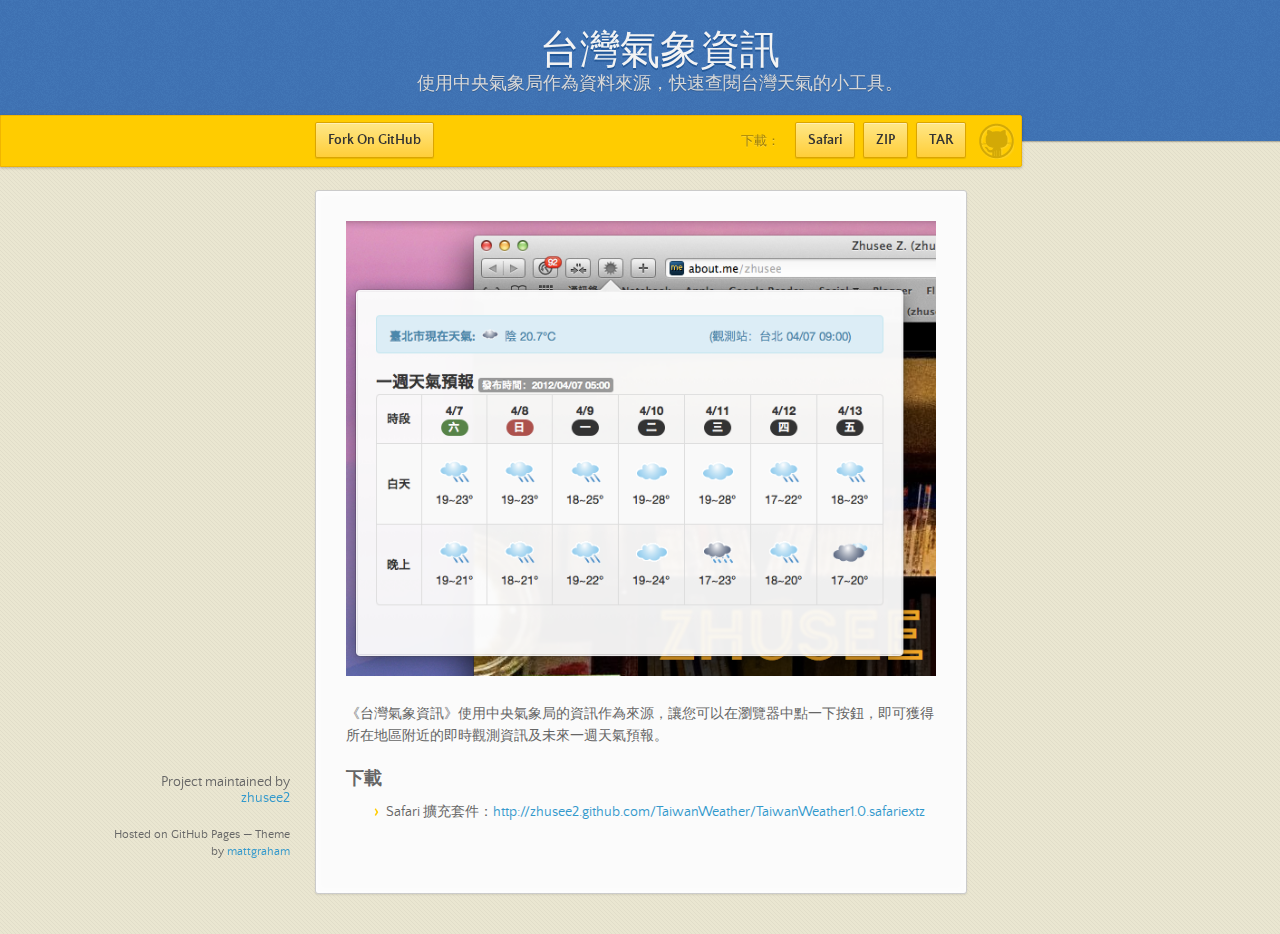
==== index.html @ e043789b "Update for 1.0 release" ====
<!doctype html>
<html>
  <head>
    <meta charset="utf-8">
    <meta http-equiv="X-UA-Compatible" content="chrome=1">
    <title>台灣氣象資訊 by zhusee2</title>
    <link rel="stylesheet" href="stylesheets/styles.css">
    <link rel="stylesheet" href="stylesheets/pygment_trac.css">
    <script src="https://ajax.googleapis.com/ajax/libs/jquery/1.7.1/jquery.min.js"></script>
    <script src="javascripts/main.js"></script>
    <!--[if lt IE 9]>
      <script src="//html5shiv.googlecode.com/svn/trunk/html5.js"></script>
    <![endif]-->
    <meta name="viewport" content="width=device-width, initial-scale=1, user-scalable=no">

  </head>
  <body>

      <header>
        <h1>台灣氣象資訊</h1>
        <p>使用中央氣象局作為資料來源，快速查閱台灣天氣的小工具。</p>
      </header>

      <div id="banner">
        <span id="logo"></span>

        <a href="https://github.com/zhusee2/TaiwanWeather" class="button fork"><strong>Fork On GitHub</strong></a>
        <div class="downloads">
          <span>下載：</span>
          <ul>
            <li><a href="TaiwanWeather1.0.safariextz" class="button">Safari</a></li>
            <li><a href="https://github.com/zhusee2/TaiwanWeather/zipball/master" class="button">ZIP</a></li>
            <li><a href="https://github.com/zhusee2/TaiwanWeather/tarball/master" class="button">TAR</a></li>
          </ul>
        </div>

      </div><!-- end banner -->

    <div class="wrapper">
      <nav>
        <ul></ul>
      </nav>
      <section>
        <p><img src="images/screenshot-popover-1.0.png" alt="Screenshot of Popover in TaiwanWeather"></p>

        <p>《台灣氣象資訊》使用中央氣象局的資訊作為來源，讓您可以在瀏覽器中點一下按鈕，即可獲得所在地區附近的即時觀測資訊及未來一週天氣預報。</p>

        <h3>下載</h3>

        <ul>
        <li>Safari 擴充套件：<a href="TaiwanWeather1.0.safariextz">http://zhusee2.github.com/TaiwanWeather/TaiwanWeather1.0.safariextz</a>
        </li>
        </ul>
      </section>
      <footer>
        <p>Project maintained by <a href="https://github.com/zhusee2">zhusee2</a></p>
        <p><small>Hosted on GitHub Pages &mdash; Theme by <a href="http://twitter.com/#!/michigangraham">mattgraham</a></small></p>
      </footer>
    </div>
    <!--[if !IE]><script>fixScale(document);</script><!--<![endif]-->
  </body>
</html>
---- stylesheets/styles.css ----
/*
Leap Day for Github Pages
by Matt Graham
*/
@font-face {
  font-family: 'Quattrocento Sans';
  src: url("../fonts/quattrocentosans-bold-webfont.eot");
  src: url("../fonts/quattrocentosans-bold-webfont.eot?#iefix") format("embedded-opentype"), url("../fonts/quattrocentosans-bold-webfont.woff") format("woff"), url("../fonts/quattrocentosans-bold-webfont.ttf") format("truetype"), url("../fonts/quattrocentosans-bold-webfont.svg#QuattrocentoSansBold") format("svg");
  font-weight: bold;
  font-style: normal;
}

@font-face {
  font-family: 'Quattrocento Sans';
  src: url("../fonts/quattrocentosans-bolditalic-webfont.eot");
  src: url("../fonts/quattrocentosans-bolditalic-webfont.eot?#iefix") format("embedded-opentype"), url("../fonts/quattrocentosans-bolditalic-webfont.woff") format("woff"), url("../fonts/quattrocentosans-bolditalic-webfont.ttf") format("truetype"), url("../fonts/quattrocentosans-bolditalic-webfont.svg#QuattrocentoSansBoldItalic") format("svg");
  font-weight: bold;
  font-style: italic;
}

@font-face {
  font-family: 'Quattrocento Sans';
  src: url("../fonts/quattrocentosans-italic-webfont.eot");
  src: url("../fonts/quattrocentosans-italic-webfont.eot?#iefix") format("embedded-opentype"), url("../fonts/quattrocentosans-italic-webfont.woff") format("woff"), url("../fonts/quattrocentosans-italic-webfont.ttf") format("truetype"), url("../fonts/quattrocentosans-italic-webfont.svg#QuattrocentoSansItalic") format("svg");
  font-weight: normal;
  font-style: italic;
}

@font-face {
  font-family: 'Quattrocento Sans';
  src: url("../fonts/quattrocentosans-regular-webfont.eot");
  src: url("../fonts/quattrocentosans-regular-webfont.eot?#iefix") format("embedded-opentype"), url("../fonts/quattrocentosans-regular-webfont.woff") format("woff"), url("../fonts/quattrocentosans-regular-webfont.ttf") format("truetype"), url("../fonts/quattrocentosans-regular-webfont.svg#QuattrocentoSansRegular") format("svg");
  font-weight: normal;
  font-style: normal;
}

@font-face {
  font-family: 'Copse';
  src: url("../fonts/copse-regular-webfont.eot");
  src: url("../fonts/copse-regular-webfont.eot?#iefix") format("embedded-opentype"), url("../fonts/copse-regular-webfont.woff") format("woff"), url("../fonts/copse-regular-webfont.ttf") format("truetype"), url("../fonts/copse-regular-webfont.svg#CopseRegular") format("svg");
  font-weight: normal;
  font-style: normal;
}

/* normalize.css 2012-02-07T12:37 UTC - http://github.com/necolas/normalize.css */
/* =============================================================================
   HTML5 display definitions
   ========================================================================== */
/*
 * Corrects block display not defined in IE6/7/8/9 & FF3
 */
article,
aside,
details,
figcaption,
figure,
footer,
header,
hgroup,
nav,
section,
summary {
  display: block;
}

/*
 * Corrects inline-block display not defined in IE6/7/8/9 & FF3
 */
audio,
canvas,
video {
  display: inline-block;
  *display: inline;
  *zoom: 1;
}

/*
 * Prevents modern browsers from displaying 'audio' without controls
 */
audio:not([controls]) {
  display: none;
}

/*
 * Addresses styling for 'hidden' attribute not present in IE7/8/9, FF3, S4
 * Known issue: no IE6 support
 */
[hidden] {
  display: none;
}

/* =============================================================================
   Base
   ========================================================================== */
/*
 * 1. Corrects text resizing oddly in IE6/7 when body font-size is set using em units
 *    http://clagnut.com/blog/348/#c790
 * 2. Prevents iOS text size adjust after orientation change, without disabling user zoom
 *    www.456bereastreet.com/archive/201012/controlling_text_size_in_safari_for_ios_without_disabling_user_zoom/
 */
html {
  font-size: 100%;
  /* 1 */
  -webkit-text-size-adjust: 100%;
  /* 2 */
  -ms-text-size-adjust: 100%;
  /* 2 */
}

/*
 * Addresses font-family inconsistency between 'textarea' and other form elements.
 */
html,
button,
input,
select,
textarea {
  font-family: sans-serif;
}

/*
 * Addresses margins handled incorrectly in IE6/7
 */
body {
  margin: 0;
}

/* =============================================================================
   Links
   ========================================================================== */
/*
 * Addresses outline displayed oddly in Chrome
 */
a:focus {
  outline: thin dotted;
}

/*
 * Improves readability when focused and also mouse hovered in all browsers
 * people.opera.com/patrickl/experiments/keyboard/test
 */
a:hover,
a:active {
  outline: 0;
}

/* =============================================================================
   Typography
   ========================================================================== */
/*
 * Addresses font sizes and margins set differently in IE6/7
 * Addresses font sizes within 'section' and 'article' in FF4+, Chrome, S5
 */
h1 {
  font-size: 2em;
  margin: 0.67em 0;
}

h2 {
  font-size: 1.5em;
  margin: 0.83em 0;
}

h3 {
  font-size: 1.17em;
  margin: 1em 0;
}

h4 {
  font-size: 1em;
  margin: 1.33em 0;
}

h5 {
  font-size: 0.83em;
  margin: 1.67em 0;
}

h6 {
  font-size: 0.75em;
  margin: 2.33em 0;
}

/*
 * Addresses styling not present in IE7/8/9, S5, Chrome
 */
abbr[title] {
  border-bottom: 1px dotted;
}

/*
 * Addresses style set to 'bolder' in FF3+, S4/5, Chrome
*/
b,
strong {
  font-weight: bold;
}

blockquote {
  margin: 1em 40px;
}

/*
 * Addresses styling not present in S5, Chrome
 */
dfn {
  font-style: italic;
}

/*
 * Addresses styling not present in IE6/7/8/9
 */
mark {
  background: #ff0;
  color: #000;
}

/*
 * Addresses margins set differently in IE6/7
 */
p,
pre {
  margin: 1em 0;
}

/*
 * Corrects font family set oddly in IE6, S4/5, Chrome
 * en.wikipedia.org/wiki/User:Davidgothberg/Test59
 */
pre,
code,
kbd,
samp {
  font-family: monospace, serif;
  _font-family: 'courier new', monospace;
  font-size: 1em;
}

/*
 * 1. Addresses CSS quotes not supported in IE6/7
 * 2. Addresses quote property not supported in S4
 */
/* 1 */
q {
  quotes: none;
}

/* 2 */
q:before,
q:after {
  content: '';
  content: none;
}

small {
  font-size: 75%;
}

/*
 * Prevents sub and sup affecting line-height in all browsers
 * gist.github.com/413930
 */
sub,
sup {
  font-size: 75%;
  line-height: 0;
  position: relative;
  vertical-align: baseline;
}

sup {
  top: -0.5em;
}

sub {
  bottom: -0.25em;
}

/* =============================================================================
   Lists
   ========================================================================== */
/*
 * Addresses margins set differently in IE6/7
 */
dl,
menu,
ol,
ul {
  margin: 1em 0;
}

dd {
  margin: 0 0 0 40px;
}

/*
 * Addresses paddings set differently in IE6/7
 */
menu,
ol,
ul {
  padding: 0 0 0 40px;
}

/*
 * Corrects list images handled incorrectly in IE7
 */
nav ul,
nav ol {
  list-style: none;
  list-style-image: none;
}

/* =============================================================================
   Embedded content
   ========================================================================== */
/*
 * 1. Removes border when inside 'a' element in IE6/7/8/9, FF3
 * 2. Improves image quality when scaled in IE7
 *    code.flickr.com/blog/2008/11/12/on-ui-quality-the-little-things-client-side-image-resizing/
 */
img {
  border: 0;
  /* 1 */
  -ms-interpolation-mode: bicubic;
  /* 2 */
}

/*
 * Corrects overflow displayed oddly in IE9
 */
svg:not(:root) {
  overflow: hidden;
}

/* =============================================================================
   Figures
   ========================================================================== */
/*
 * Addresses margin not present in IE6/7/8/9, S5, O11
 */
figure {
  margin: 0;
}

/* =============================================================================
   Forms
   ========================================================================== */
/*
 * Corrects margin displayed oddly in IE6/7
 */
form {
  margin: 0;
}

/*
 * Define consistent border, margin, and padding
 */
fieldset {
  border: 1px solid #c0c0c0;
  margin: 0 2px;
  padding: 0.35em 0.625em 0.75em;
}

/*
 * 1. Corrects color not being inherited in IE6/7/8/9
 * 2. Corrects text not wrapping in FF3 
 * 3. Corrects alignment displayed oddly in IE6/7
 */
legend {
  border: 0;
  /* 1 */
  padding: 0;
  white-space: normal;
  /* 2 */
  *margin-left: -7px;
  /* 3 */
}

/*
 * 1. Corrects font size not being inherited in all browsers
 * 2. Addresses margins set differently in IE6/7, FF3+, S5, Chrome
 * 3. Improves appearance and consistency in all browsers
 */
button,
input,
select,
textarea {
  font-size: 100%;
  /* 1 */
  margin: 0;
  /* 2 */
  vertical-align: baseline;
  /* 3 */
  *vertical-align: middle;
  /* 3 */
}

/*
 * Addresses FF3/4 setting line-height on 'input' using !important in the UA stylesheet
 */
button,
input {
  line-height: normal;
  /* 1 */
}

/*
 * 1. Improves usability and consistency of cursor style between image-type 'input' and others
 * 2. Corrects inability to style clickable 'input' types in iOS
 * 3. Removes inner spacing in IE7 without affecting normal text inputs
 *    Known issue: inner spacing remains in IE6
 */
button,
input[type="button"],
input[type="reset"],
input[type="submit"] {
  cursor: pointer;
  /* 1 */
  -webkit-appearance: button;
  /* 2 */
  *overflow: visible;
  /* 3 */
}

/*
 * Re-set default cursor for disabled elements
 */
button[disabled],
input[disabled] {
  cursor: default;
}

/*
 * 1. Addresses box sizing set to content-box in IE8/9
 * 2. Removes excess padding in IE8/9
 * 3. Removes excess padding in IE7
      Known issue: excess padding remains in IE6
 */
input[type="checkbox"],
input[type="radio"] {
  box-sizing: border-box;
  /* 1 */
  padding: 0;
  /* 2 */
  *height: 13px;
  /* 3 */
  *width: 13px;
  /* 3 */
}

/*
 * 1. Addresses appearance set to searchfield in S5, Chrome
 * 2. Addresses box-sizing set to border-box in S5, Chrome (include -moz to future-proof)
 */
input[type="search"] {
  -webkit-appearance: textfield;
  /* 1 */
  -moz-box-sizing: content-box;
  -webkit-box-sizing: content-box;
  /* 2 */
  box-sizing: content-box;
}

/*
 * Removes inner padding and search cancel button in S5, Chrome on OS X
 */
input[type="search"]::-webkit-search-decoration,
input[type="search"]::-webkit-search-cancel-button {
  -webkit-appearance: none;
}

/*
 * Removes inner padding and border in FF3+
 * www.sitepen.com/blog/2008/05/14/the-devils-in-the-details-fixing-dojos-toolbar-buttons/
 */
button::-moz-focus-inner,
input::-moz-focus-inner {
  border: 0;
  padding: 0;
}

/*
 * 1. Removes default vertical scrollbar in IE6/7/8/9
 * 2. Improves readability and alignment in all browsers
 */
textarea {
  overflow: auto;
  /* 1 */
  vertical-align: top;
  /* 2 */
}

/* =============================================================================
   Tables
   ========================================================================== */
/*
 * Remove most spacing between table cells
 */
table {
  border-collapse: collapse;
  border-spacing: 0;
}

body {
  font: 14px/22px "Quattrocento Sans", "Helvetica Neue", Helvetica, Arial, sans-serif;
  color: #666;
  font-weight: 300;
  margin: 0px;
  padding: 0px 0 20px 0px;
  background: url(../images/body-background.png) #eae6d1;
}

h1, h2, h3, h4, h5, h6 {
  color: #333;
  margin: 0 0 10px;
}

p, ul, ol, table, pre, dl {
  margin: 0 0 20px;
}

h1, h2, h3 {
  line-height: 1.1;
}

h1 {
  font-size: 28px;
}

h2 {
  font-size: 24px;
  color: #393939;
}

h3, h4, h5, h6 {
  color: #666666;
}

h3 {
  font-size: 18px;
  line-height: 24px;
}

a {
  color: #3399cc;
  font-weight: 400;
  text-decoration: none;
}

a small {
  font-size: 11px;
  color: #666;
  margin-top: -0.6em;
  display: block;
}

ul {
  list-style-image: url("../images/bullet.png");
}

strong {
  font-weight: bold;
  color: #333;
}

.wrapper {
  width: 650px;
  margin: 0 auto;
  position: relative;
}

section img {
  max-width: 100%;
}

blockquote {
  border-left: 1px solid #ffcc00;
  margin: 0;
  padding: 0 0 0 20px;
  font-style: italic;
}

code {
  font-family: "Lucida Sans", Monaco, Bitstream Vera Sans Mono, Lucida Console, Terminal;
  font-size: 13px;
  color: #efefef;
  text-shadow: 0px 1px 0px #000;
  margin: 0 4px;
  padding: 2px 6px;
  background: #333;
  -moz-border-radius: 2px;
  -webkit-border-radius: 2px;
  -o-border-radius: 2px;
  -ms-border-radius: 2px;
  -khtml-border-radius: 2px;
  border-radius: 2px;
}

pre {
  padding: 8px 15px;
  background: #333333;
  -moz-border-radius: 3px;
  -webkit-border-radius: 3px;
  -o-border-radius: 3px;
  -ms-border-radius: 3px;
  -khtml-border-radius: 3px;
  border-radius: 3px;
  border: 1px solid #c7c7c7;
  overflow: auto;
  overflow-y: hidden;
}
pre code {
  margin: 0px;
  padding: 0px;
}

table {
  width: 100%;
  border-collapse: collapse;
}

th {
  text-align: left;
  padding: 5px 10px;
  border-bottom: 1px solid #e5e5e5;
  color: #444;
}

td {
  text-align: left;
  padding: 5px 10px;
  border-bottom: 1px solid #e5e5e5;
  border-right: 1px solid #ffcc00;
}
td:first-child {
  border-left: 1px solid #ffcc00;
}

hr {
  border: 0;
  outline: none;
  height: 11px;
  background: transparent url("../images/hr.gif") center center repeat-x;
  margin: 0 0 20px;
}

dt {
  color: #444;
  font-weight: 700;
}

header {
  padding: 25px 20px 40px 20px;
  margin: 0;
  position: fixed;
  top: 0;
  left: 0;
  right: 0;
  width: 100%;
  text-align: center;
  background: url(../images/background.png) #4276b6;
  -moz-box-shadow: 1px 0px 2px rgba(0, 0, 0, 0.75);
  -webkit-box-shadow: 1px 0px 2px rgba(0, 0, 0, 0.75);
  -o-box-shadow: 1px 0px 2px rgba(0, 0, 0, 0.75);
  box-shadow: 1px 0px 2px rgba(0, 0, 0, 0.75);
  z-index: 99;
  -webkit-font-smoothing: antialiased;
  min-height: 76px;
}
header h1 {
  font: 40px/48px "Copse", "Helvetica Neue", Helvetica, Arial, sans-serif;
  color: #f3f3f3;
  text-shadow: 0px 2px 0px #235796;
  margin: 0px;
  white-space: nowrap;
  overflow: hidden;
  text-overflow: ellipsis;
  -o-text-overflow: ellipsis;
  -ms-text-overflow: ellipsis;
}
header p {
  color: #d8d8d8;
  text-shadow: rgba(0, 0, 0, 0.2) 0 1px 0;
  font-size: 18px;
  margin: 0px;
}

#banner {
  z-index: 100;
  left: 0;
  right: 50%;
  height: 50px;
  margin-right: -382px;
  position: fixed;
  top: 115px;
  background: #ffcc00;
  border: 1px solid #f0b500;
  -moz-box-shadow: 0px 1px 3px rgba(0, 0, 0, 0.25);
  -webkit-box-shadow: 0px 1px 3px rgba(0, 0, 0, 0.25);
  -o-box-shadow: 0px 1px 3px rgba(0, 0, 0, 0.25);
  box-shadow: 0px 1px 3px rgba(0, 0, 0, 0.25);
  -moz-border-radius: 0px 2px 2px 0px;
  -webkit-border-radius: 0px 2px 2px 0px;
  -o-border-radius: 0px 2px 2px 0px;
  -ms-border-radius: 0px 2px 2px 0px;
  -khtml-border-radius: 0px 2px 2px 0px;
  border-radius: 0px 2px 2px 0px;
  padding-right: 10px;
}
#banner .button {
  border: 1px solid #dba500;
  background: -webkit-gradient(linear, 50% 0%, 50% 100%, color-stop(0%, #ffe788), color-stop(100%, #ffce38));
  background: -webkit-linear-gradient(#ffe788, #ffce38);
  background: -moz-linear-gradient(#ffe788, #ffce38);
  background: -o-linear-gradient(#ffe788, #ffce38);
  background: -ms-linear-gradient(#ffe788, #ffce38);
  background: linear-gradient(#ffe788, #ffce38);
  -moz-border-radius: 2px;
  -webkit-border-radius: 2px;
  -o-border-radius: 2px;
  -ms-border-radius: 2px;
  -khtml-border-radius: 2px;
  border-radius: 2px;
  -moz-box-shadow: inset 0px 1px 0px rgba(255, 255, 255, 0.4), 0px 1px 1px rgba(0, 0, 0, 0.1);
  -webkit-box-shadow: inset 0px 1px 0px rgba(255, 255, 255, 0.4), 0px 1px 1px rgba(0, 0, 0, 0.1);
  -o-box-shadow: inset 0px 1px 0px rgba(255, 255, 255, 0.4), 0px 1px 1px rgba(0, 0, 0, 0.1);
  box-shadow: inset 0px 1px 0px rgba(255, 255, 255, 0.4), 0px 1px 1px rgba(0, 0, 0, 0.1);
  background-color: #FFE788;
  margin-left: 5px;
  padding: 10px 12px;
  margin-top: 6px;
  line-height: 14px;
  font-size: 14px;
  color: #333;
  font-weight: bold;
  display: inline-block;
  text-align: center;
}
#banner .button:hover {
  background: -webkit-gradient(linear, 50% 0%, 50% 100%, color-stop(0%, #ffe788), color-stop(100%, #ffe788));
  background: -webkit-linear-gradient(#ffe788, #ffe788);
  background: -moz-linear-gradient(#ffe788, #ffe788);
  background: -o-linear-gradient(#ffe788, #ffe788);
  background: -ms-linear-gradient(#ffe788, #ffe788);
  background: linear-gradient(#ffe788, #ffe788);
  background-color: #ffeca0;
}
#banner .fork {
  position: fixed;
  left: 50%;
  margin-left: -325px;
  padding: 10px 12px;
  margin-top: 6px;
  line-height: 14px;
  font-size: 14px;
  background-color: #FFE788;
}
#banner .downloads {
  float: right;
  margin: 0 45px 0 0;
}
#banner .downloads span {
  float: left;
  line-height: 52px;
  font-size: 90%;
  color: #9d7f0d;
  text-transform: uppercase;
  text-shadow: rgba(255, 255, 255, 0.2) 0 1px 0;
}
#banner ul {
  list-style: none;
  height: 40px;
  padding: 0;
  float: left;
  margin-left: 10px;
}
#banner ul li {
  display: inline;
}
#banner ul li a.button {
  background-color: #FFE788;
}
#banner #logo {
  position: absolute;
  height: 36px;
  width: 36px;
  right: 7px;
  top: 7px;
  display: block;
  background: url(../images/octocat-logo.png);
}

section {
  width: 590px;
  padding: 30px 30px 50px 30px;
  margin: 20px 0;
  margin-top: 190px;
  position: relative;
  background: #fbfbfb;
  -moz-border-radius: 3px;
  -webkit-border-radius: 3px;
  -o-border-radius: 3px;
  -ms-border-radius: 3px;
  -khtml-border-radius: 3px;
  border-radius: 3px;
  border: 1px solid #cbcbcb;
  -moz-box-shadow: 0px 1px 2px rgba(0, 0, 0, 0.09), inset 0px 0px 2px 2px rgba(255, 255, 255, 0.5), inset 0 0 5px 5px rgba(255, 255, 255, 0.4);
  -webkit-box-shadow: 0px 1px 2px rgba(0, 0, 0, 0.09), inset 0px 0px 2px 2px rgba(255, 255, 255, 0.5), inset 0 0 5px 5px rgba(255, 255, 255, 0.4);
  -o-box-shadow: 0px 1px 2px rgba(0, 0, 0, 0.09), inset 0px 0px 2px 2px rgba(255, 255, 255, 0.5), inset 0 0 5px 5px rgba(255, 255, 255, 0.4);
  box-shadow: 0px 1px 2px rgba(0, 0, 0, 0.09), inset 0px 0px 2px 2px rgba(255, 255, 255, 0.5), inset 0 0 5px 5px rgba(255, 255, 255, 0.4);
}

small {
  font-size: 12px;
}

nav {
  width: 230px;
  position: fixed;
  top: 220px;
  left: 50%;
  margin-left: -580px;
  text-align: right;
}
nav ul {
  list-style: none;
  list-style-image: none;
  font-size: 14px;
  line-height: 24px;
}
nav ul li {
  padding: 5px 0px;
  line-height: 16px;
}
nav ul li.tag-h1 {
  font-size: 1.2em;
}
nav ul li.tag-h1 a {
  font-weight: bold;
  color: #333;
}
nav ul li.tag-h2 + .tag-h1 {
  margin-top: 10px;
}
nav ul a {
  color: #666;
}
nav ul a:hover {
  color: #999;
}

footer {
  width: 180px;
  position: fixed;
  left: 50%;
  margin-left: -530px;
  bottom: 20px;
  text-align: right;
  line-height: 16px;
}

@media print, screen and (max-width: 1060px) {
  div.wrapper {
    width: auto;
    margin: 0;
  }

  nav {
    display: none;
  }

  header, section, footer {
    float: none;
  }
  header h1, section h1, footer h1 {
    white-space: nowrap;
    overflow: hidden;
    text-overflow: ellipsis;
    -o-text-overflow: ellipsis;
    -ms-text-overflow: ellipsis;
  }

  #banner {
    width: 100%;
  }
  #banner .downloads {
    margin-right: 60px;
  }
  #banner #logo {
    margin-right: 15px;
  }

  section {
    border: 1px solid #e5e5e5;
    border-width: 1px 0;
    padding: 20px auto;
    margin: 190px auto 20px;
    max-width: 600px;
  }

  footer {
    text-align: center;
    margin: 20px auto;
    position: relative;
    left: auto;
    bottom: auto;
    width: auto;
  }
}
@media print, screen and (max-width: 720px) {
  body {
    word-wrap: break-word;
  }

  header {
    padding: 20px 20px;
    margin: 0;
  }
  header h1 {
    font-size: 32px;
    white-space: nowrap;
    overflow: hidden;
    text-overflow: ellipsis;
    -o-text-overflow: ellipsis;
    -ms-text-overflow: ellipsis;
  }
  header p {
    display: none;
  }

  #banner {
    top: 80px;
  }
  #banner .fork {
    float: left;
    display: inline-block;
    margin-left: 0px;
    position: fixed;
    left: 20px;
  }

  section {
    margin-top: 130px;
    margin-bottom: 0px;
    width: auto;
  }

  header ul, header p.view {
    position: static;
  }
}
@media print, screen and (max-width: 480px) {
  header {
    position: relative;
    padding: 5px 0px;
    min-height: 0px;
  }
  header h1 {
    font-size: 24px;
    white-space: nowrap;
    overflow: hidden;
    text-overflow: ellipsis;
    -o-text-overflow: ellipsis;
    -ms-text-overflow: ellipsis;
  }

  section {
    margin-top: 5px;
  }

  #banner {
    display: none;
  }

  header ul {
    display: none;
  }
}
@media print {
  body {
    padding: 0.4in;
    font-size: 12pt;
    color: #444;
  }
}
@media print, screen and (max-height: 680px) {
  footer {
    text-align: center;
    margin: 20px auto;
    position: relative;
    left: auto;
    bottom: auto;
    width: auto;
  }
}
@media print, screen and (max-height: 480px) {
  nav {
    display: none;
  }

  footer {
    text-align: center;
    margin: 20px auto;
    position: relative;
    left: auto;
    bottom: auto;
    width: auto;
  }
}
---- stylesheets/pygment_trac.css ----
.highlight .hll { background-color: #404040 }
.highlight  { color: #d0d0d0 }
.highlight .c { color: #999999; font-style: italic } /* Comment */
.highlight .err { color: #a61717; background-color: #e3d2d2 } /* Error */
.highlight .g { color: #d0d0d0 } /* Generic */
.highlight .k { color: #6ab825; font-weight: normal } /* Keyword */
.highlight .l { color: #d0d0d0 } /* Literal */
.highlight .n { color: #d0d0d0 } /* Name */
.highlight .o { color: #d0d0d0 } /* Operator */
.highlight .x { color: #d0d0d0 } /* Other */
.highlight .p { color: #d0d0d0 } /* Punctuation */
.highlight .cm { color: #999999; font-style: italic } /* Comment.Multiline */
.highlight .cp { color: #cd2828; font-weight: normal } /* Comment.Preproc */
.highlight .c1 { color: #999999; font-style: italic } /* Comment.Single */
.highlight .cs { color: #e50808; font-weight: normal; background-color: #520000 } /* Comment.Special */
.highlight .gd { color: #d22323 } /* Generic.Deleted */
.highlight .ge { color: #d0d0d0; font-style: italic } /* Generic.Emph */
.highlight .gr { color: #d22323 } /* Generic.Error */
.highlight .gh { color: #ffffff; font-weight: normal } /* Generic.Heading */
.highlight .gi { color: #589819 } /* Generic.Inserted */
.highlight .go { color: #cccccc } /* Generic.Output */
.highlight .gp { color: #aaaaaa } /* Generic.Prompt */
.highlight .gs { color: #d0d0d0; font-weight: normal } /* Generic.Strong */
.highlight .gu { color: #ffffff; text-decoration: underline } /* Generic.Subheading */
.highlight .gt { color: #d22323 } /* Generic.Traceback */
.highlight .kc { color: #6ab825; font-weight: normal } /* Keyword.Constant */
.highlight .kd { color: #6ab825; font-weight: normal } /* Keyword.Declaration */
.highlight .kn { color: #6ab825; font-weight: normal } /* Keyword.Namespace */
.highlight .kp { color: #6ab825 } /* Keyword.Pseudo */
.highlight .kr { color: #6ab825; font-weight: normal } /* Keyword.Reserved */
.highlight .kt { color: #6ab825; font-weight: normal } /* Keyword.Type */
.highlight .ld { color: #d0d0d0 } /* Literal.Date */
.highlight .m { color: #3677a9 } /* Literal.Number */
.highlight .s { color: #ff8 } /* Literal.String */
.highlight .na { color: #bbbbbb } /* Name.Attribute */
.highlight .nb { color: #24909d } /* Name.Builtin */
.highlight .nc { color: #447fcf; text-decoration: underline } /* Name.Class */
.highlight .no { color: #40ffff } /* Name.Constant */
.highlight .nd { color: #ffa500 } /* Name.Decorator */
.highlight .ni { color: #d0d0d0 } /* Name.Entity */
.highlight .ne { color: #bbbbbb } /* Name.Exception */
.highlight .nf { color: #447fcf } /* Name.Function */
.highlight .nl { color: #d0d0d0 } /* Name.Label */
.highlight .nn { color: #447fcf; text-decoration: underline } /* Name.Namespace */
.highlight .nx { color: #d0d0d0 } /* Name.Other */
.highlight .py { color: #d0d0d0 } /* Name.Property */
.highlight .nt { color: #6ab825;} /* Name.Tag */
.highlight .nv { color: #40ffff } /* Name.Variable */
.highlight .ow { color: #6ab825; font-weight: normal } /* Operator.Word */
.highlight .w { color: #666666 } /* Text.Whitespace */
.highlight .mf { color: #3677a9 } /* Literal.Number.Float */
.highlight .mh { color: #3677a9 } /* Literal.Number.Hex */
.highlight .mi { color: #3677a9 } /* Literal.Number.Integer */
.highlight .mo { color: #3677a9 } /* Literal.Number.Oct */
.highlight .sb { color: #ff8 } /* Literal.String.Backtick */
.highlight .sc { color: #ff8 } /* Literal.String.Char */
.highlight .sd { color: #ff8 } /* Literal.String.Doc */
.highlight .s2 { color: #ff8 } /* Literal.String.Double */
.highlight .se { color: #ff8 } /* Literal.String.Escape */
.highlight .sh { color: #ff8 } /* Literal.String.Heredoc */
.highlight .si { color: #ff8 } /* Literal.String.Interpol */
.highlight .sx { color: #ffa500 } /* Literal.String.Other */
.highlight .sr { color: #ff8 } /* Literal.String.Regex */
.highlight .s1 { color: #ff8 } /* Literal.String.Single */
.highlight .ss { color: #ff8 } /* Literal.String.Symbol */
.highlight .bp { color: #24909d } /* Name.Builtin.Pseudo */
.highlight .vc { color: #40ffff } /* Name.Variable.Class */
.highlight .vg { color: #40ffff } /* Name.Variable.Global */
.highlight .vi { color: #40ffff } /* Name.Variable.Instance */
.highlight .il { color: #3677a9 } /* Literal.Number.Integer.Long */
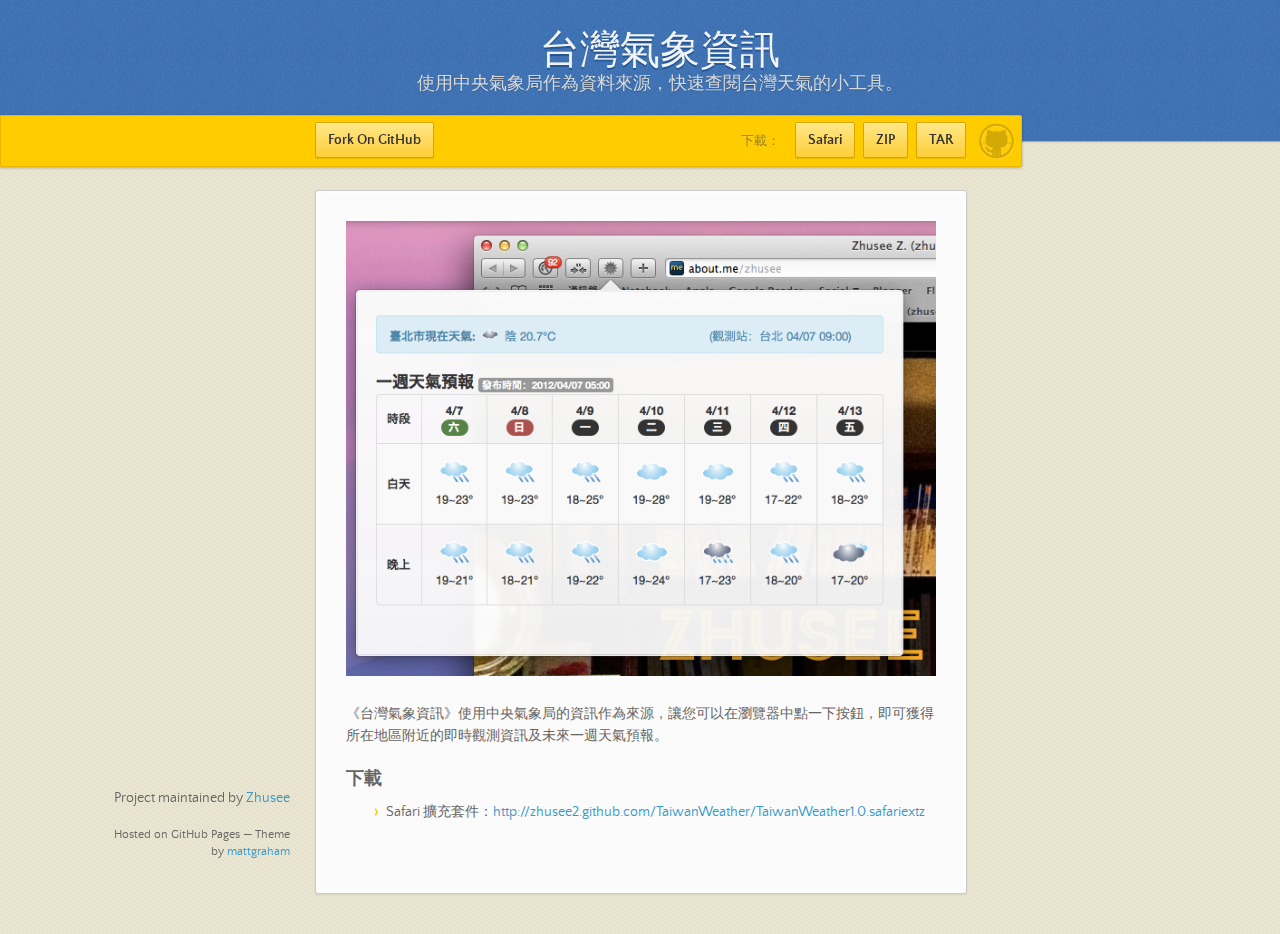
==== commit 1766fb80: "Change title and credit name" ====
--- a/index.html
+++ b/index.html
@@ -3,7 +3,7 @@
   <head>
     <meta charset="utf-8">
     <meta http-equiv="X-UA-Compatible" content="chrome=1">
-    <title>台灣氣象資訊 by zhusee2</title>
+    <title>台灣氣象資訊 Taiwan Weather Extension</title>
     <link rel="stylesheet" href="stylesheets/styles.css">
     <link rel="stylesheet" href="stylesheets/pygment_trac.css">
     <script src="https://ajax.googleapis.com/ajax/libs/jquery/1.7.1/jquery.min.js"></script>
@@ -53,7 +53,7 @@
         </ul>
       </section>
       <footer>
-        <p>Project maintained by <a href="https://github.com/zhusee2">zhusee2</a></p>
+        <p>Project maintained by <a href="https://github.com/zhusee2">Zhusee</a></p>
         <p><small>Hosted on GitHub Pages &mdash; Theme by <a href="http://twitter.com/#!/michigangraham">mattgraham</a></small></p>
       </footer>
     </div>
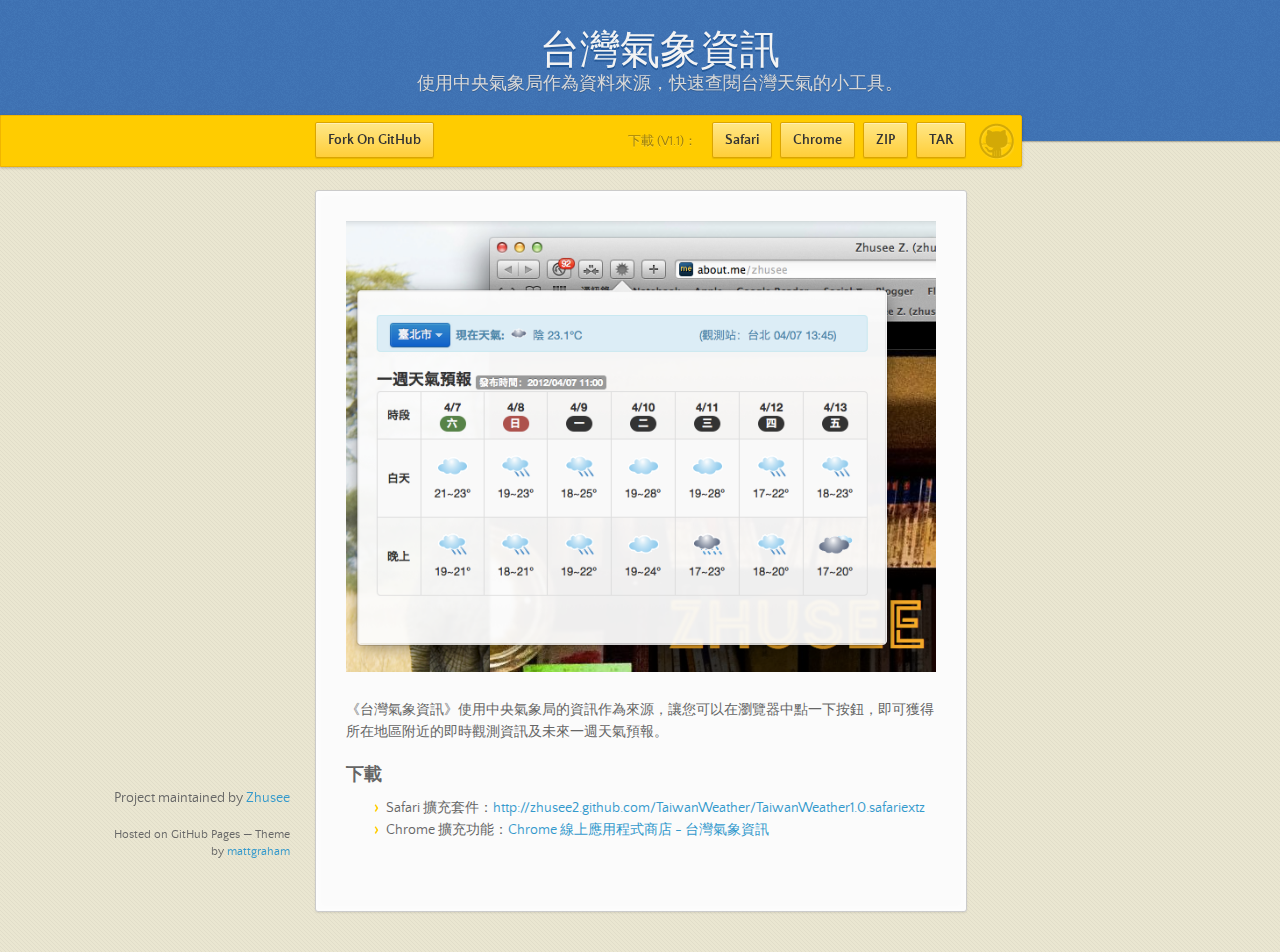
==== commit 5188d496: "version 1.1 release with Chrome extension" ====
--- a/index.html
+++ b/index.html
@@ -26,9 +26,10 @@
 
         <a href="https://github.com/zhusee2/TaiwanWeather" class="button fork"><strong>Fork On GitHub</strong></a>
         <div class="downloads">
-          <span>下載：</span>
+          <span>下載 (v1.1)：</span>
           <ul>
             <li><a href="TaiwanWeather1.0.safariextz" class="button">Safari</a></li>
+            <li><a href="http://goo.gl/3ziAs" class="button">Chrome</a></li>
             <li><a href="https://github.com/zhusee2/TaiwanWeather/zipball/master" class="button">ZIP</a></li>
             <li><a href="https://github.com/zhusee2/TaiwanWeather/tarball/master" class="button">TAR</a></li>
           </ul>
@@ -41,14 +42,16 @@
         <ul></ul>
       </nav>
       <section>
-        <p><img src="images/screenshot-popover-1.0.png" alt="Screenshot of Popover in TaiwanWeather"></p>
+        <p><img src="images/screenshot-popover-1.1.png" alt="Screenshot of Popover in TaiwanWeather"></p>
 
         <p>《台灣氣象資訊》使用中央氣象局的資訊作為來源，讓您可以在瀏覽器中點一下按鈕，即可獲得所在地區附近的即時觀測資訊及未來一週天氣預報。</p>
 
         <h3>下載</h3>
 
         <ul>
-        <li>Safari 擴充套件：<a href="TaiwanWeather1.0.safariextz">http://zhusee2.github.com/TaiwanWeather/TaiwanWeather1.0.safariextz</a>
+          <li>Safari 擴充套件：<a href="TaiwanWeather1.0.safariextz">http://zhusee2.github.com/TaiwanWeather/TaiwanWeather1.0.safariextz</a>
+          </li>
+          <li>Chrome 擴充功能：<a href="http://goo.gl/3ziAs">Chrome 線上應用程式商店 - 台灣氣象資訊</a>
         </li>
         </ul>
       </section>
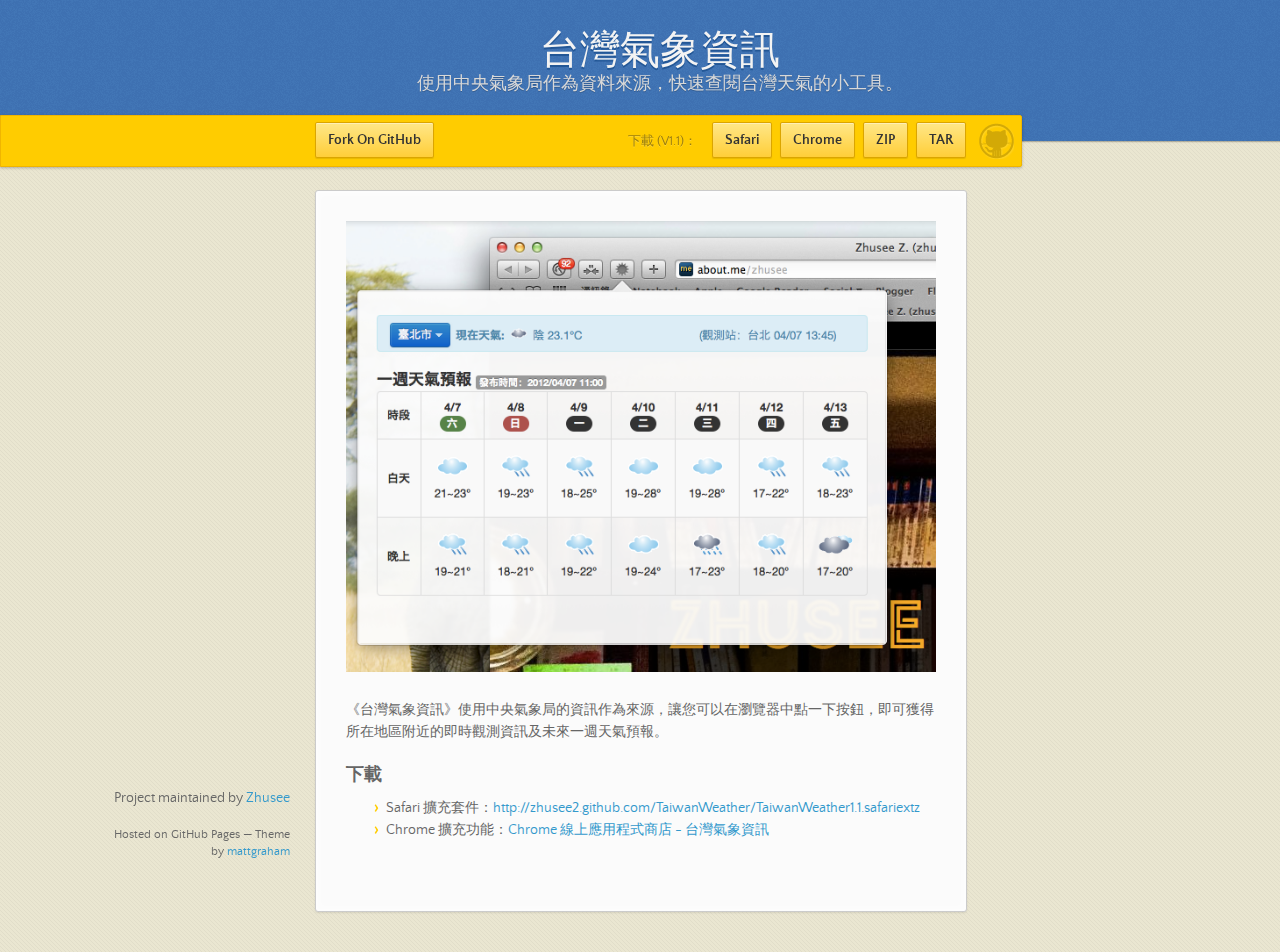
==== commit 66fd8c17: "Fix link" ====
--- a/index.html
+++ b/index.html
@@ -28,7 +28,7 @@
         <div class="downloads">
           <span>下載 (v1.1)：</span>
           <ul>
-            <li><a href="TaiwanWeather1.0.safariextz" class="button">Safari</a></li>
+            <li><a href="TaiwanWeather1.1.safariextz" class="button">Safari</a></li>
             <li><a href="http://goo.gl/3ziAs" class="button">Chrome</a></li>
             <li><a href="https://github.com/zhusee2/TaiwanWeather/zipball/master" class="button">ZIP</a></li>
             <li><a href="https://github.com/zhusee2/TaiwanWeather/tarball/master" class="button">TAR</a></li>
@@ -49,7 +49,7 @@
         <h3>下載</h3>
 
         <ul>
-          <li>Safari 擴充套件：<a href="TaiwanWeather1.0.safariextz">http://zhusee2.github.com/TaiwanWeather/TaiwanWeather1.0.safariextz</a>
+          <li>Safari 擴充套件：<a href="TaiwanWeather1.1.safariextz">http://zhusee2.github.com/TaiwanWeather/TaiwanWeather1.1.safariextz</a>
           </li>
           <li>Chrome 擴充功能：<a href="http://goo.gl/3ziAs">Chrome 線上應用程式商店 - 台灣氣象資訊</a>
         </li>
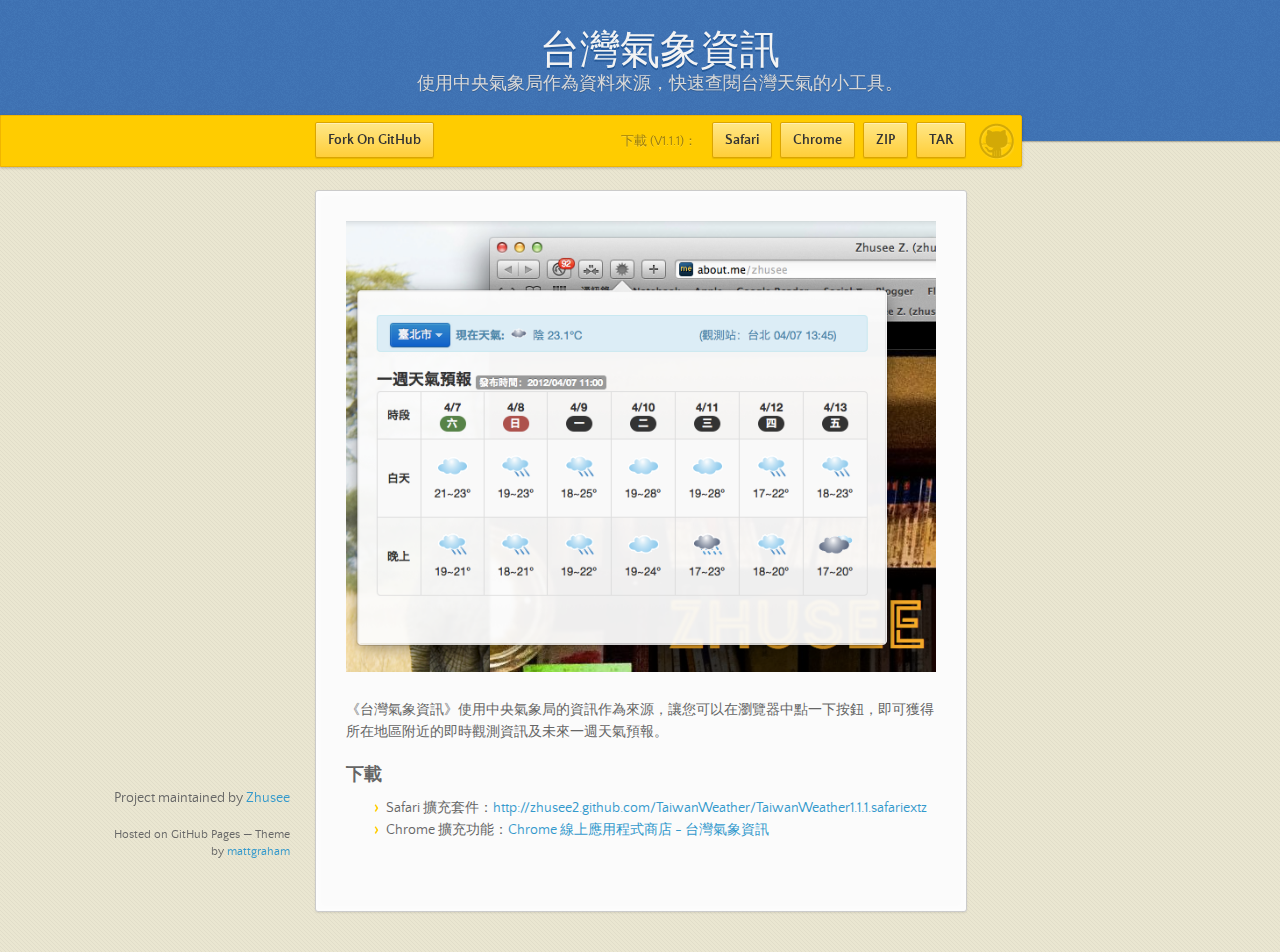
==== commit 2aea716c: "version 1.1.1 update" ====
--- a/index.html
+++ b/index.html
@@ -26,9 +26,9 @@
 
         <a href="https://github.com/zhusee2/TaiwanWeather" class="button fork"><strong>Fork On GitHub</strong></a>
         <div class="downloads">
-          <span>下載 (v1.1)：</span>
+          <span>下載 (v1.1.1)：</span>
           <ul>
-            <li><a href="TaiwanWeather1.1.safariextz" class="button">Safari</a></li>
+            <li><a href="TaiwanWeather1.1.1.safariextz" class="button">Safari</a></li>
             <li><a href="http://goo.gl/3ziAs" class="button">Chrome</a></li>
             <li><a href="https://github.com/zhusee2/TaiwanWeather/zipball/master" class="button">ZIP</a></li>
             <li><a href="https://github.com/zhusee2/TaiwanWeather/tarball/master" class="button">TAR</a></li>
@@ -49,7 +49,7 @@
         <h3>下載</h3>
 
         <ul>
-          <li>Safari 擴充套件：<a href="TaiwanWeather1.1.safariextz">http://zhusee2.github.com/TaiwanWeather/TaiwanWeather1.1.safariextz</a>
+          <li>Safari 擴充套件：<a href="TaiwanWeather1.1.1.safariextz">http://zhusee2.github.com/TaiwanWeather/TaiwanWeather1.1.1.safariextz</a>
           </li>
           <li>Chrome 擴充功能：<a href="http://goo.gl/3ziAs">Chrome 線上應用程式商店 - 台灣氣象資訊</a>
         </li>
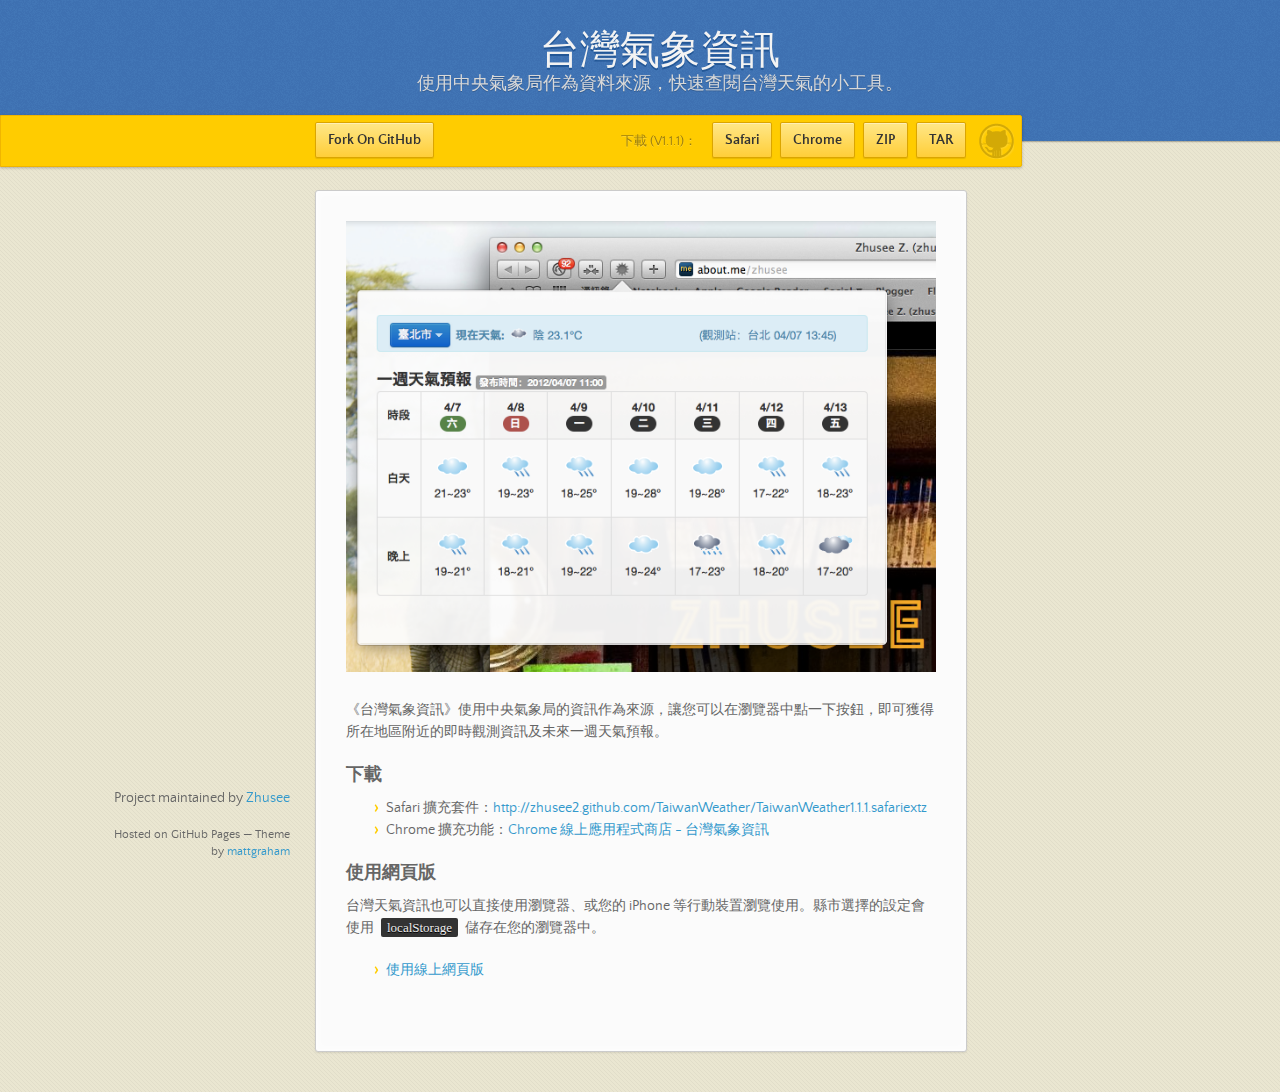
==== commit a617a793: "Rename live version and add credit info" ====
--- a/index.html
+++ b/index.html
@@ -54,6 +54,14 @@
           <li>Chrome 擴充功能：<a href="http://goo.gl/3ziAs">Chrome 線上應用程式商店 - 台灣氣象資訊</a>
         </li>
         </ul>
+        
+        <h3>使用網頁版</h3>
+        
+        <p>台灣天氣資訊也可以直接使用瀏覽器、或您的 iPhone 等行動裝置瀏覽使用。縣市選擇的設定會使用 <code>localStorage</code> 儲存在您的瀏覽器中。</p>
+        
+        <ul>
+          <li><a href="live">使用線上網頁版</a></li>
+        </ul>
       </section>
       <footer>
         <p>Project maintained by <a href="https://github.com/zhusee2">Zhusee</a></p>
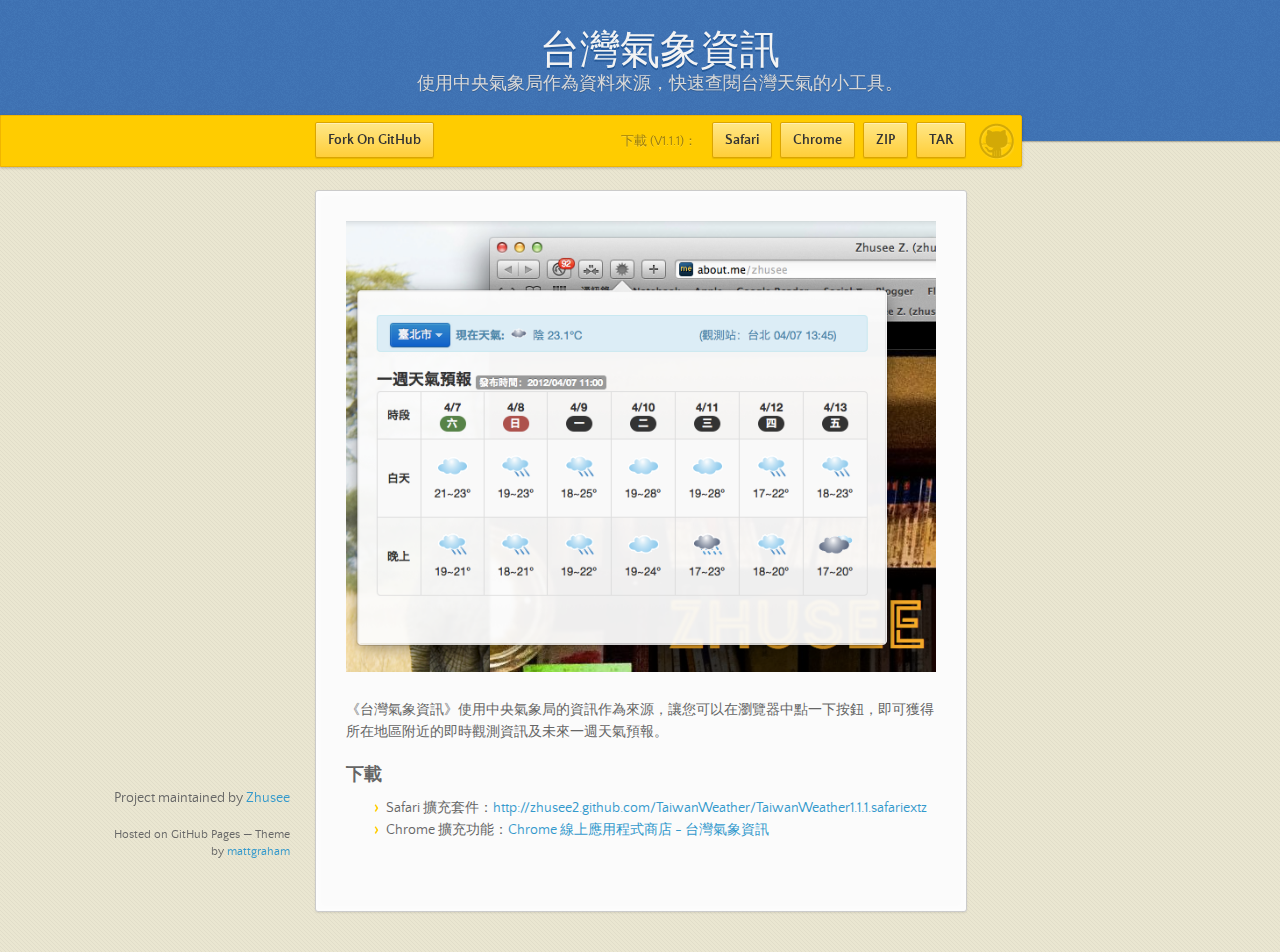
==== commit d9f614ba: "Revert "Rename live version and add credit info"" ====
--- a/index.html
+++ b/index.html
@@ -54,14 +54,6 @@
           <li>Chrome 擴充功能：<a href="http://goo.gl/3ziAs">Chrome 線上應用程式商店 - 台灣氣象資訊</a>
         </li>
         </ul>
-        
-        <h3>使用網頁版</h3>
-        
-        <p>台灣天氣資訊也可以直接使用瀏覽器、或您的 iPhone 等行動裝置瀏覽使用。縣市選擇的設定會使用 <code>localStorage</code> 儲存在您的瀏覽器中。</p>
-        
-        <ul>
-          <li><a href="live">使用線上網頁版</a></li>
-        </ul>
       </section>
       <footer>
         <p>Project maintained by <a href="https://github.com/zhusee2">Zhusee</a></p>
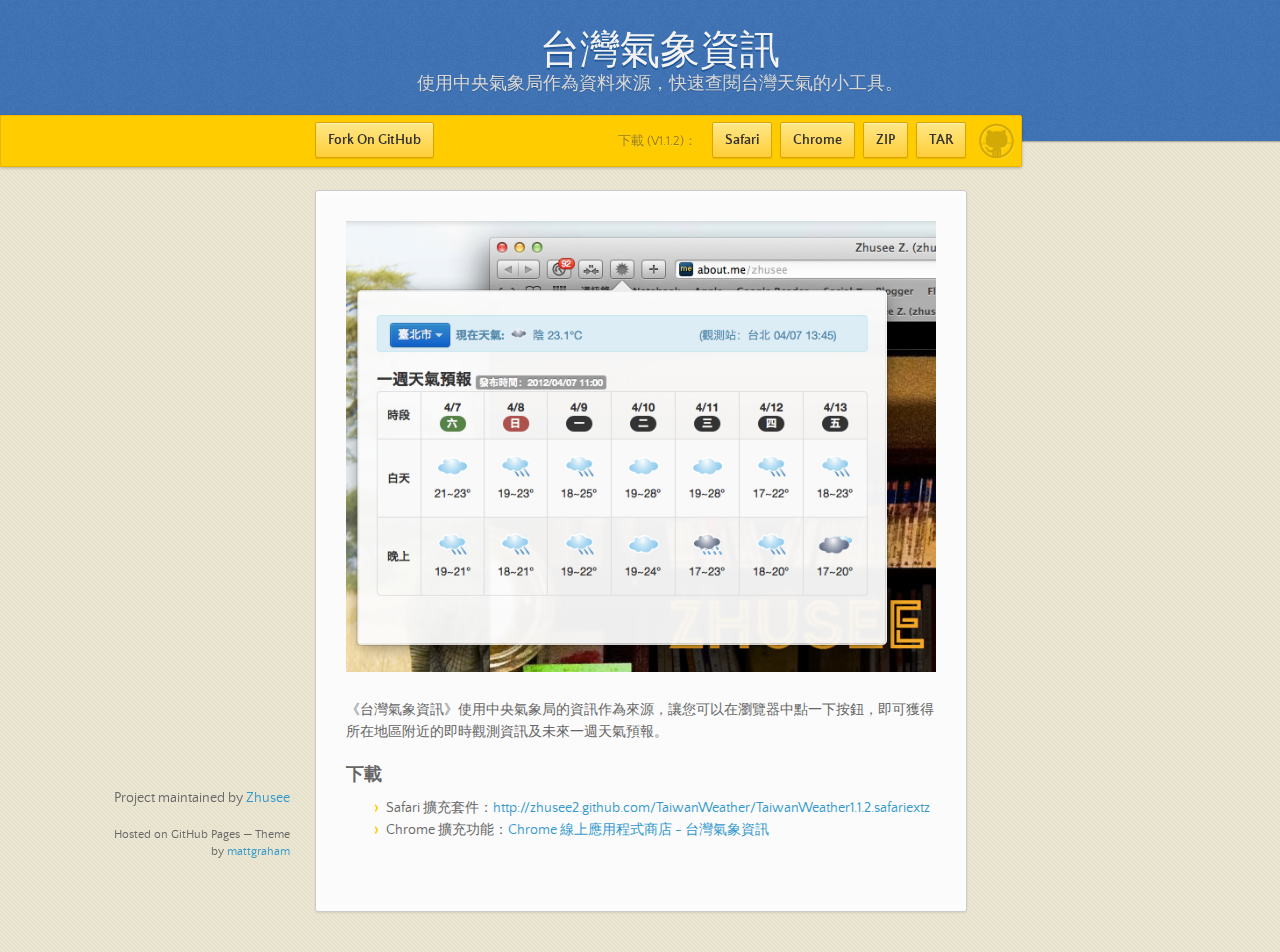
==== commit 3bfb42b8: "ver 1.1.2 update" ====
--- a/index.html
+++ b/index.html
@@ -26,7 +26,7 @@
 
         <a href="https://github.com/zhusee2/TaiwanWeather" class="button fork"><strong>Fork On GitHub</strong></a>
         <div class="downloads">
-          <span>下載 (v1.1.1)：</span>
+          <span>下載 (v1.1.2)：</span>
           <ul>
             <li><a href="TaiwanWeather1.1.1.safariextz" class="button">Safari</a></li>
             <li><a href="http://goo.gl/3ziAs" class="button">Chrome</a></li>
@@ -49,7 +49,7 @@
         <h3>下載</h3>
 
         <ul>
-          <li>Safari 擴充套件：<a href="TaiwanWeather1.1.1.safariextz">http://zhusee2.github.com/TaiwanWeather/TaiwanWeather1.1.1.safariextz</a>
+          <li>Safari 擴充套件：<a href="TaiwanWeather1.1.2.safariextz">http://zhusee2.github.com/TaiwanWeather/TaiwanWeather1.1.2.safariextz</a>
           </li>
           <li>Chrome 擴充功能：<a href="http://goo.gl/3ziAs">Chrome 線上應用程式商店 - 台灣氣象資訊</a>
         </li>
